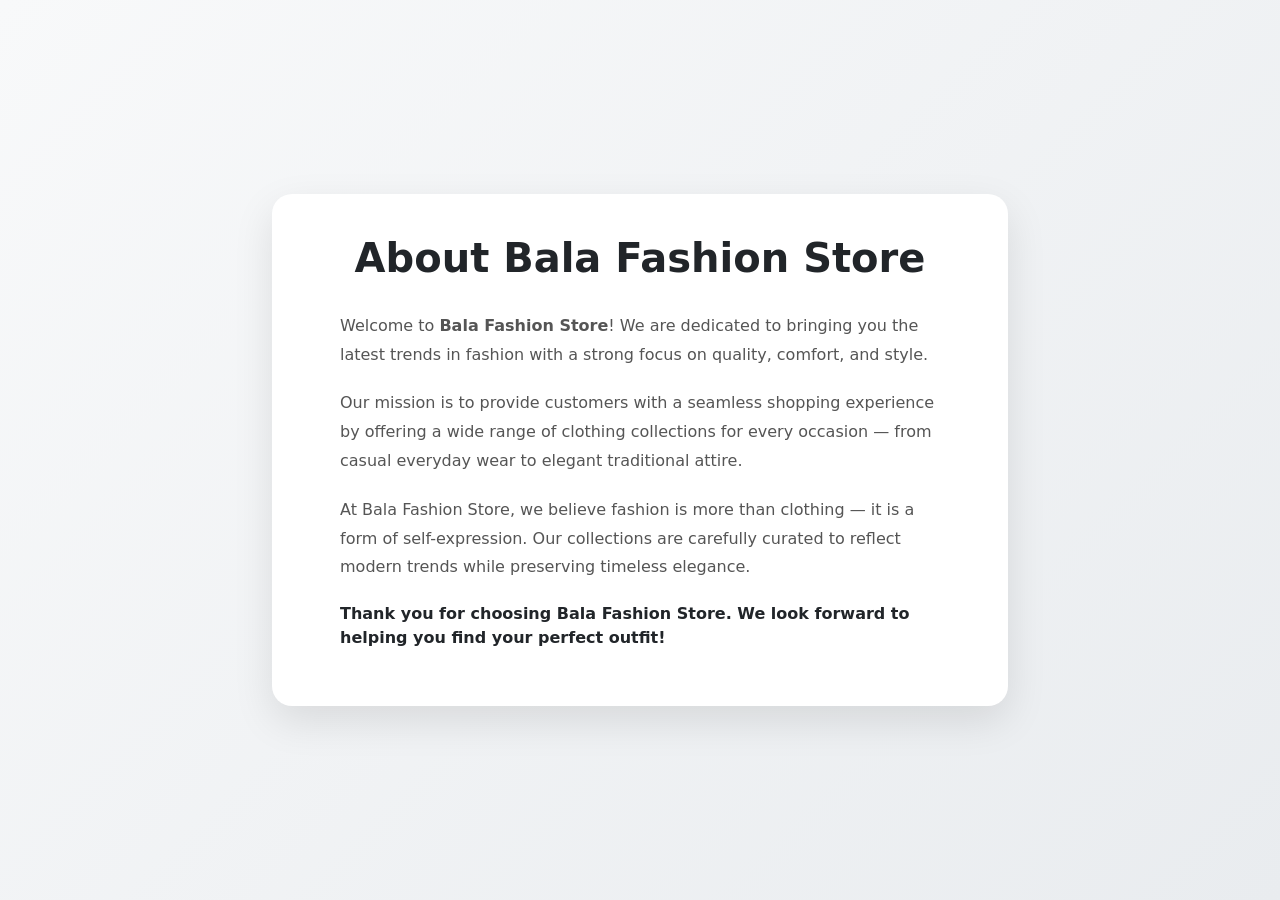
==== 2.assets/about.html @ 61888128 "restore all website files" ====
<!DOCTYPE html>
<html lang="en">

<head>
    <meta charset="UTF-8">
    <title>About Us</title>
   
    <meta name="viewport" content="width=device-width, initial-scale=1.0">

    <!-- Bootstrap -->
    <link href="https://cdn.jsdelivr.net/npm/bootstrap@5.3.3/dist/css/bootstrap.min.css" rel="stylesheet">

    <style>
        body {
            background: linear-gradient(135deg, #f8f9fa, #e9ecef);
            min-height: 100vh;
            display: flex;
            align-items: center;
            justify-content: center;
        }

        .content-wrapper {
            max-width: 600px;
            margin: auto;
            text-align: left;
        }

        .about-box {
            background: white;
            padding: 40px;
            border-radius: 20px;
            box-shadow: 0 15px 40px rgba(0, 0, 0, 0.1);
        }

        .about-title {
            font-weight: 700;
            margin-bottom: 30px;
        }

        /* Animation */
        .animate-line {
            opacity: 0;
            transform: translateY(20px);
            animation: fadeUp 0.8s ease forwards;
        }

        .animate-line:nth-child(2) {
            animation-delay: 0.5s;
        }

        .animate-line:nth-child(3) {
            animation-delay: 1s;
        }

        .animate-line:nth-child(4) {
            animation-delay: 1.5s;
        }

        .animate-line:nth-child(5) {
            animation-delay: 2s;
        }

        @keyframes fadeUp {
            to {
                opacity: 1;
                transform: translateY(0);
            }
        }

        .about-text {
            color: #555;
            line-height: 1.8;
            margin-bottom: 20px;
        }

        .thanks {
            font-weight: 600;
            margin-top: 20px;
        }
    </style>
</head>

<body>

    <div class="container">
        <div class="row justify-content-center">
            <div class="col-lg-8 col-md-10">

                <div class="about-box">

                    <h1 class="about-title text-center animate-line">
                        About Bala Fashion Store
                    </h1>

                    <div class="content-wrapper">

                        <p class="about-text animate-line">
                            Welcome to <strong>Bala Fashion Store</strong>! We are dedicated to bringing you the latest
                            trends in fashion
                            with a strong focus on quality, comfort, and style.
                        </p>

                        <p class="about-text animate-line">
                            Our mission is to provide customers with a seamless shopping experience by offering a wide
                            range
                            of clothing collections for every occasion — from casual everyday wear to elegant
                            traditional attire.
                        </p>

                        <p class="about-text animate-line">
                            At Bala Fashion Store, we believe fashion is more than clothing — it is a form of
                            self-expression.
                            Our collections are carefully curated to reflect modern trends while preserving timeless
                            elegance.
                        </p>

                        <p class="thanks animate-line">
                            Thank you for choosing Bala Fashion Store. We look forward to helping you find your perfect
                            outfit!
                        </p>

                    </div>

                </div>
            </div>
        </div>
    </div>

</body>

</html>
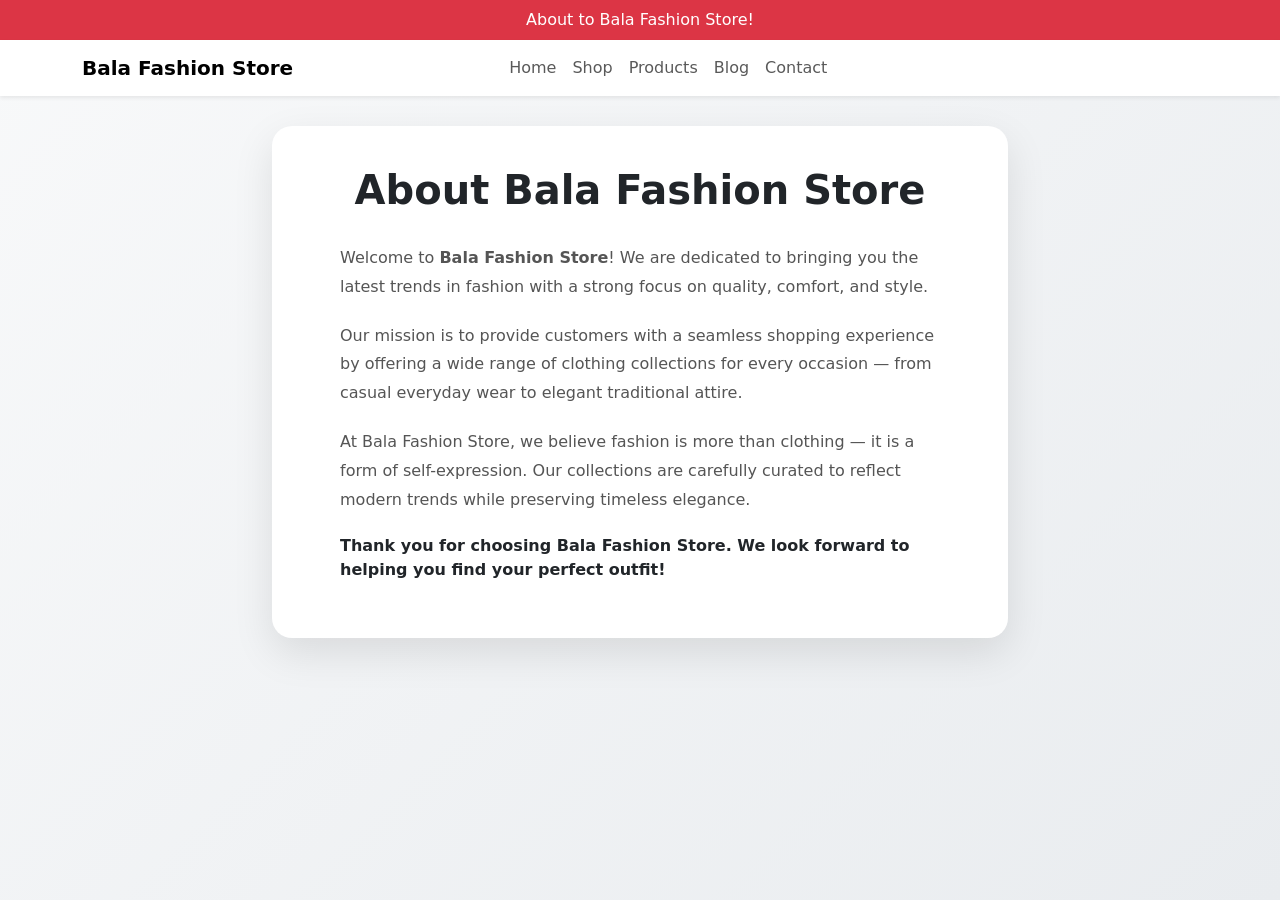
==== commit f64758aa: "Fixed about page layout and CSS path" ====
--- a/2.assets/about.html
+++ b/2.assets/about.html
@@ -3,21 +3,23 @@
 
 <head>
     <meta charset="UTF-8">
-    <title>About Us</title>
-   
+    <title>About Bala Fashion Store</title>
+
     <meta name="viewport" content="width=device-width, initial-scale=1.0">
 
     <!-- Bootstrap -->
     <link href="https://cdn.jsdelivr.net/npm/bootstrap@5.3.3/dist/css/bootstrap.min.css" rel="stylesheet">
+
+    <!-- Common CSS -->
+    <link rel="stylesheet" href="/E_Commerce-Website/2.assets/style.css">
 
     <style>
         body {
             background: linear-gradient(135deg, #f8f9fa, #e9ecef);
             min-height: 100vh;
-            display: flex;
-            align-items: center;
-            justify-content: center;
-        }
+        }
+
+        /* ABOUT BOX */
 
         .content-wrapper {
             max-width: 600px;
@@ -30,6 +32,7 @@
             padding: 40px;
             border-radius: 20px;
             box-shadow: 0 15px 40px rgba(0, 0, 0, 0.1);
+            margin-top: 30px;
         }
 
         .about-title {
@@ -37,7 +40,8 @@
             margin-bottom: 30px;
         }
 
-        /* Animation */
+        /* ANIMATION */
+
         .animate-line {
             opacity: 0;
             transform: translateY(20px);
@@ -77,13 +81,77 @@
             font-weight: 600;
             margin-top: 20px;
         }
+
+        .nav-align {
+            margin-left: clamp(80px, 15vw, 220px);
+        }
     </style>
+
 </head>
 
 <body>
 
+    <!-- TOP BAR -->
+
+    <div class="bg-danger text-white text-center py-2">
+        About to Bala Fashion Store!
+    </div>
+
+    <!-- NAVBAR -->
+
+    <nav class="navbar navbar-expand-md navbar-light bg-white sticky-top shadow-sm">
+
+        <div class="container">
+
+            <a class="navbar-brand fw-bold" href="../index.html">
+                Bala Fashion Store
+            </a>
+
+            <button class="navbar-toggler" type="button" data-bs-toggle="collapse" data-bs-target="#mainNav">
+                <span class="navbar-toggler-icon"></span>
+            </button>
+
+            <div class="collapse navbar-collapse" id="mainNav">
+
+                <ul class="navbar-nav nav-align mb-2 mb-md-0">
+
+                    <li class="nav-item">
+                        <a class="nav-link" href="../index.html">Home</a>
+                    </li>
+
+                    <li class="nav-item">
+                        <a class="nav-link" href="../index.html#Shop">Shop</a>
+                    </li>
+
+                    <li class="nav-item">
+                        <a class="nav-link" href="#">Products</a>
+                    </li>
+
+                    <li class="nav-item">
+                        <a class="nav-link" href="#">Blog</a>
+                    </li>
+
+                    <li class="nav-item">
+                        <a class="nav-link" href="../index.html#Contact">Contact</a>
+                    </li>
+
+
+
+                </ul>
+
+
+
+            </div>
+        </div>
+
+    </nav>
+
+    <!-- ABOUT CONTENT -->
+
     <div class="container">
+
         <div class="row justify-content-center">
+
             <div class="col-lg-8 col-md-10">
 
                 <div class="about-box">
@@ -120,12 +188,22 @@
                         </p>
 
                     </div>
-
                 </div>
+
             </div>
+
         </div>
+
     </div>
 
+    <!-- Bootstrap -->
+
+    <script src="https://cdn.jsdelivr.net/npm/bootstrap@5.3.3/dist/js/bootstrap.bundle.min.js"></script>
+
+    <!-- Custom JS -->
+
+    <script src="../2.assets/script.js"></script>
+
 </body>
 
 </html>
